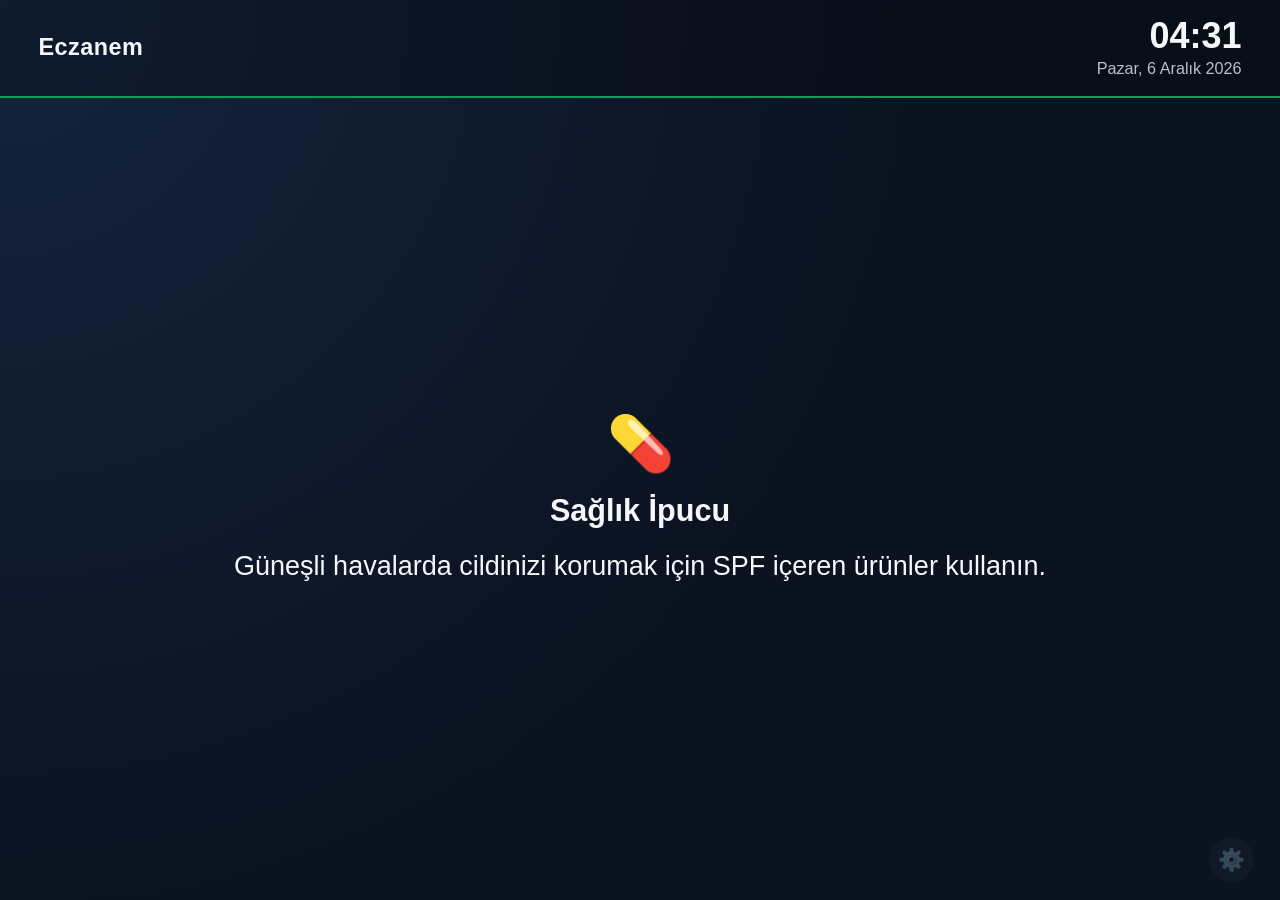
==== index.html @ 59b2250c "Eczane ekranı: kiosk ekranı ve admin paneli" ====
<!DOCTYPE html>
<html lang="tr">
<head>
<meta charset="UTF-8" />
<meta name="viewport" content="width=device-width, initial-scale=1.0" />
<title>Eczane Ekranı</title>
<link rel="stylesheet" href="css/style.css" />
</head>
<body>
  <div class="screen">
    <div class="topbar">
      <div class="brand">
        <img id="pharmacyLogo" src="" alt="logo" style="display:none" />
        <div class="brand-name" id="pharmacyName">Eczanem</div>
      </div>
      <div class="time-block">
        <div class="clock" id="clock">--:--</div>
        <div class="date-label" id="dateLabel">-</div>
      </div>
    </div>
    <div class="stage" id="stage"></div>
  </div>
  <a href="admin.html" class="settings-fab" title="Ayarlar">⚙️</a>

  <script src="js/config.js"></script>
  <script src="js/health-tips.js"></script>
  <script src="js/display.js"></script>
</body>
</html>
---- css/style.css ----
:root {
  --primary: #0f9d58;
  --primary-dark: #0b7a43;
  --accent: #1565c0;
  --bg: #0b1220;
  --card-bg: rgba(255, 255, 255, 0.06);
  --text: #f5f7fa;
  --text-dim: #b7c0cc;
}

* { box-sizing: border-box; }

html, body {
  margin: 0;
  padding: 0;
  height: 100%;
  width: 100%;
  overflow: hidden;
  background: var(--bg);
  color: var(--text);
  font-family: 'Segoe UI', Roboto, Arial, sans-serif;
}

/* ---------- Ekran (display) ---------- */

.screen {
  display: flex;
  flex-direction: column;
  height: 100vh;
  width: 100vw;
  background: radial-gradient(circle at top left, #14243d 0%, #0b1220 60%);
}

.topbar {
  display: flex;
  align-items: center;
  justify-content: space-between;
  padding: 2vh 3vw;
  background: rgba(0, 0, 0, 0.25);
  border-bottom: 2px solid var(--primary);
}

.brand {
  display: flex;
  align-items: center;
  gap: 1.2vw;
}

.brand img {
  height: 6vh;
  max-width: 12vw;
  object-fit: contain;
  border-radius: 8px;
  background: #fff;
  padding: 4px;
}

.brand-name {
  font-size: 2.6vh;
  font-weight: 700;
  letter-spacing: 0.5px;
}

.time-block {
  text-align: right;
}

.clock {
  font-size: 4vh;
  font-weight: 700;
  line-height: 1;
}

.date-label {
  font-size: 1.8vh;
  color: var(--text-dim);
  margin-top: 0.5vh;
}

.stage {
  flex: 1;
  display: flex;
  align-items: center;
  justify-content: center;
  padding: 3vh 4vw;
  opacity: 0;
}

.stage.fade-in {
  animation: fadeIn 0.6s ease forwards;
}

@keyframes fadeIn {
  from { opacity: 0; transform: translateY(12px); }
  to { opacity: 1; transform: translateY(0); }
}

.slide {
  width: 100%;
  height: 100%;
  display: flex;
  flex-direction: column;
  align-items: center;
  justify-content: center;
  text-align: center;
  gap: 2vh;
}

.slide-title {
  font-size: 3.4vh;
  font-weight: 700;
}

.slide-sub {
  font-size: 2vh;
  color: var(--text-dim);
}

.slide-icon {
  font-size: 6vh;
}

/* nöbetçi eczane */
.duty-list {
  display: grid;
  grid-template-columns: repeat(auto-fit, minmax(300px, 1fr));
  gap: 1.5vh 2vw;
  width: 100%;
  max-width: 1100px;
}

.duty-card {
  background: var(--card-bg);
  border: 1px solid rgba(255, 255, 255, 0.12);
  border-radius: 16px;
  padding: 2.2vh 2vw;
  text-align: left;
}

.duty-card.single {
  max-width: 600px;
  margin: 0 auto;
  text-align: center;
}

.duty-name {
  font-size: 2.6vh;
  font-weight: 700;
  color: #7fe3a3;
  margin-bottom: 1vh;
}

.duty-detail {
  font-size: 1.9vh;
  color: var(--text-dim);
  margin-top: 0.4vh;
}

/* hava durumu */
.weather-icon { font-size: 9vh; }
.weather-temp { font-size: 6vh; font-weight: 700; }
.weather-label { font-size: 2.4vh; color: var(--text-dim); }
.weather-city { font-size: 2vh; color: var(--text-dim); }

/* sağlık ipucu */
.healthtip-text {
  font-size: 3vh;
  max-width: 900px;
  line-height: 1.5;
}

/* kampanya */
.campaign-slide {
  width: 100%;
  height: 100%;
  position: relative;
}

.campaign-slide img {
  width: 100%;
  height: 100%;
  object-fit: contain;
  border-radius: 12px;
}

.campaign-title {
  position: absolute;
  bottom: 2vh;
  left: 50%;
  transform: translateX(-50%);
  background: rgba(0, 0, 0, 0.6);
  padding: 1vh 2vw;
  border-radius: 10px;
  font-size: 2.2vh;
}

.settings-fab {
  position: fixed;
  bottom: 2vh;
  right: 2vw;
  width: 5vh;
  height: 5vh;
  min-width: 36px;
  min-height: 36px;
  border-radius: 50%;
  background: rgba(255, 255, 255, 0.08);
  display: flex;
  align-items: center;
  justify-content: center;
  text-decoration: none;
  font-size: 2.4vh;
  color: var(--text-dim);
  opacity: 0.35;
  transition: opacity 0.2s;
}

.settings-fab:hover { opacity: 1; }

/* ---------- Admin ---------- */

.admin-wrap {
  max-width: 900px;
  margin: 0 auto;
  padding: 4vh 4vw 8vh;
  overflow-y: auto;
  height: 100vh;
}

.admin-header {
  display: flex;
  align-items: center;
  justify-content: space-between;
  margin-bottom: 3vh;
}

.admin-header h1 {
  font-size: 2.6vh;
  margin: 0;
}

.btn {
  background: var(--primary);
  color: #fff;
  border: none;
  padding: 1.2vh 2vw;
  border-radius: 8px;
  font-size: 1.7vh;
  cursor: pointer;
  text-decoration: none;
  display: inline-block;
}

.btn:hover { background: var(--primary-dark); }

.btn.secondary {
  background: rgba(255, 255, 255, 0.1);
}

.btn.danger {
  background: #c0392b;
}

.card {
  background: var(--card-bg);
  border: 1px solid rgba(255, 255, 255, 0.1);
  border-radius: 14px;
  padding: 2.5vh 2.5vw;
  margin-bottom: 2.5vh;
}

.card h2 {
  font-size: 2vh;
  margin: 0 0 1.8vh;
  display: flex;
  align-items: center;
  gap: 0.6vw;
}

.field {
  margin-bottom: 1.6vh;
}

.field label {
  display: block;
  font-size: 1.5vh;
  color: var(--text-dim);
  margin-bottom: 0.5vh;
}

.field input[type="text"],
.field input[type="number"],
.field input[type="password"],
.field textarea,
.field select {
  width: 100%;
  padding: 1.2vh 1vw;
  border-radius: 8px;
  border: 1px solid rgba(255, 255, 255, 0.15);
  background: rgba(0, 0, 0, 0.3);
  color: var(--text);
  font-size: 1.6vh;
}

.field-row {
  display: flex;
  gap: 1.5vw;
}

.field-row .field { flex: 1; }

.toggle-row {
  display: flex;
  align-items: center;
  justify-content: space-between;
  margin-bottom: 1.6vh;
}

.hint {
  font-size: 1.3vh;
  color: var(--text-dim);
  margin-top: 0.5vh;
}

.status-msg {
  font-size: 1.4vh;
  margin-top: 1vh;
  padding: 1vh 1vw;
  border-radius: 8px;
}

.status-msg.ok { background: rgba(15, 157, 88, 0.2); color: #7fe3a3; }
.status-msg.err { background: rgba(192, 57, 43, 0.2); color: #ff9b8f; }

.campaign-item, .tip-item {
  display: flex;
  align-items: center;
  gap: 1vw;
  background: rgba(0, 0, 0, 0.25);
  padding: 1vh 1vw;
  border-radius: 10px;
  margin-bottom: 1vh;
}

.campaign-item img {
  width: 8vh;
  height: 8vh;
  object-fit: cover;
  border-radius: 8px;
}

.campaign-item .meta { flex: 1; }
.tip-item { justify-content: space-between; }

.pill {
  background: rgba(255,255,255,0.1);
  border-radius: 999px;
  padding: 0.4vh 1vw;
  font-size: 1.3vh;
}
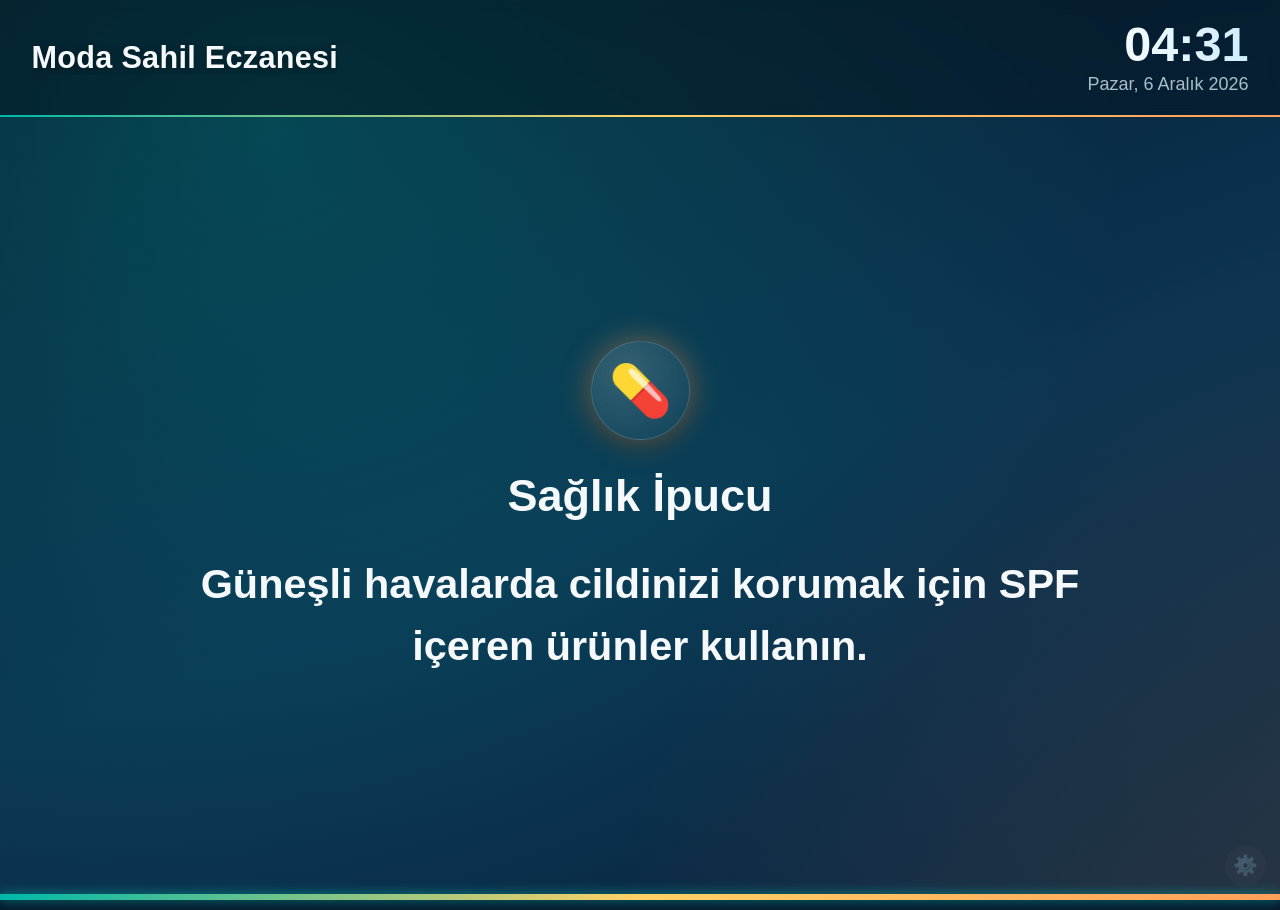
==== commit 5b911cbd: "Gorsel tasarimi yenile: dikey ekran optimizasyonu, sahil temasi, ilerleme cubugu" ====
--- a/index.html
+++ b/index.html
@@ -19,6 +19,7 @@
       </div>
     </div>
     <div class="stage" id="stage"></div>
+    <div class="progress-track"><div class="progress-fill" id="progressFill"></div></div>
   </div>
   <a href="admin.html" class="settings-fab" title="Ayarlar">⚙️</a>
 
--- a/css/style.css
+++ b/css/style.css
@@ -1,11 +1,15 @@
 :root {
-  --primary: #0f9d58;
-  --primary-dark: #0b7a43;
-  --accent: #1565c0;
-  --bg: #0b1220;
-  --card-bg: rgba(255, 255, 255, 0.06);
-  --text: #f5f7fa;
-  --text-dim: #b7c0cc;
+  --primary: #00b8a9;      /* sahil / deniz yeşili-turkuaz */
+  --primary-dark: #00897b;
+  --accent: #ff9f5a;       /* gün batımı turuncu */
+  --accent2: #ffd166;      /* altın vurgusu */
+  --bg-a: #071b2e;
+  --bg-b: #0b3350;
+  --bg-c: #0a2540;
+  --card-bg: rgba(255, 255, 255, 0.07);
+  --card-border: rgba(255, 255, 255, 0.14);
+  --text: #f5f9fb;
+  --text-dim: #a9c0cc;
 }
 
 * { box-sizing: border-box; }
@@ -16,7 +20,7 @@
   height: 100%;
   width: 100%;
   overflow: hidden;
-  background: var(--bg);
+  background: var(--bg-a);
   color: var(--text);
   font-family: 'Segoe UI', Roboto, Arial, sans-serif;
 }
@@ -24,149 +28,252 @@
 /* ---------- Ekran (display) ---------- */
 
 .screen {
+  position: relative;
   display: flex;
   flex-direction: column;
   height: 100vh;
   width: 100vw;
-  background: radial-gradient(circle at top left, #14243d 0%, #0b1220 60%);
+  background:
+    radial-gradient(circle at 15% 10%, rgba(0, 184, 169, 0.25), transparent 45%),
+    radial-gradient(circle at 85% 90%, rgba(255, 159, 90, 0.18), transparent 50%),
+    linear-gradient(160deg, var(--bg-a), var(--bg-b) 55%, var(--bg-c));
+  background-size: 140% 140%, 140% 140%, 100% 100%;
+  animation: bgDrift 26s ease-in-out infinite alternate;
+}
+
+@keyframes bgDrift {
+  0%   { background-position: 0% 0%, 100% 100%, 0 0; }
+  100% { background-position: 20% 15%, 80% 80%, 0 0; }
 }
 
 .topbar {
   display: flex;
   align-items: center;
   justify-content: space-between;
-  padding: 2vh 3vw;
-  background: rgba(0, 0, 0, 0.25);
-  border-bottom: 2px solid var(--primary);
+  padding: clamp(12px, 2.2vmin, 34px) clamp(16px, 3.5vmin, 44px);
+  background: rgba(4, 16, 28, 0.45);
+  backdrop-filter: blur(6px);
+  border-bottom: 2px solid transparent;
+  border-image: linear-gradient(90deg, var(--primary), var(--accent2), var(--accent)) 1;
+  position: relative;
+  z-index: 2;
 }
 
 .brand {
   display: flex;
   align-items: center;
-  gap: 1.2vw;
+  gap: clamp(8px, 1.6vmin, 20px);
+  min-width: 0;
 }
 
 .brand img {
-  height: 6vh;
-  max-width: 12vw;
+  height: clamp(34px, 6vmin, 72px);
+  max-width: 22vmin;
   object-fit: contain;
-  border-radius: 8px;
+  border-radius: 10px;
   background: #fff;
   padding: 4px;
+  box-shadow: 0 4px 14px rgba(0, 0, 0, 0.35);
 }
 
 .brand-name {
-  font-size: 2.6vh;
+  font-size: clamp(18px, 3.4vmin, 40px);
+  font-weight: 800;
+  letter-spacing: 0.3px;
+  text-shadow: 0 2px 10px rgba(0, 0, 0, 0.4);
+  white-space: nowrap;
+  overflow: hidden;
+  text-overflow: ellipsis;
+}
+
+.time-block {
+  text-align: right;
+  flex-shrink: 0;
+}
+
+.clock {
+  font-size: clamp(24px, 5.4vmin, 64px);
+  font-weight: 800;
+  line-height: 1;
+  background: linear-gradient(90deg, #ffffff, #cfeeff);
+  -webkit-background-clip: text;
+  background-clip: text;
+  color: transparent;
+}
+
+.date-label {
+  font-size: clamp(11px, 2vmin, 22px);
+  color: var(--text-dim);
+  margin-top: 0.6vmin;
+}
+
+.stage {
+  flex: 1;
+  display: flex;
+  align-items: center;
+  justify-content: center;
+  padding: clamp(16px, 4vmin, 48px);
+  opacity: 0;
+  position: relative;
+  z-index: 1;
+  min-height: 0;
+}
+
+.stage.fade-in {
+  animation: fadeIn 0.7s cubic-bezier(0.22, 1, 0.36, 1) forwards;
+}
+
+@keyframes fadeIn {
+  from { opacity: 0; transform: translateY(18px) scale(0.98); }
+  to { opacity: 1; transform: translateY(0) scale(1); }
+}
+
+.progress-track {
+  position: fixed;
+  left: 0;
+  bottom: 0;
+  width: 100%;
+  height: 6px;
+  background: rgba(255, 255, 255, 0.08);
+  z-index: 5;
+}
+
+.progress-fill {
+  height: 100%;
+  width: 0%;
+  background: linear-gradient(90deg, var(--primary), var(--accent2), var(--accent));
+  box-shadow: 0 0 12px rgba(0, 184, 169, 0.7);
+}
+
+.slide {
+  width: 100%;
+  height: 100%;
+  display: flex;
+  flex-direction: column;
+  align-items: center;
+  justify-content: center;
+  text-align: center;
+  gap: clamp(14px, 3.4vh, 44px);
+}
+
+.slide-title {
+  font-size: clamp(22px, 5vh, 48px);
+  font-weight: 800;
+}
+
+.slide-sub {
+  font-size: clamp(14px, 2.6vh, 26px);
+  color: var(--text-dim);
+}
+
+.icon-badge {
+  width: clamp(56px, 11vh, 120px);
+  height: clamp(56px, 11vh, 120px);
+  border-radius: 50%;
+  display: flex;
+  align-items: center;
+  justify-content: center;
+  font-size: clamp(28px, 5.6vh, 60px);
+  background: radial-gradient(circle at 35% 30%, rgba(255,255,255,0.18), rgba(255,255,255,0.02));
+  border: 1px solid var(--card-border);
+  box-shadow: 0 8px 24px rgba(0, 0, 0, 0.35);
+}
+
+.icon-badge.teal { box-shadow: 0 0 30px rgba(0, 184, 169, 0.45), 0 8px 24px rgba(0,0,0,0.35); }
+.icon-badge.sky { box-shadow: 0 0 30px rgba(102, 187, 255, 0.4), 0 8px 24px rgba(0,0,0,0.35); }
+.icon-badge.coral { box-shadow: 0 0 30px rgba(255, 159, 90, 0.45), 0 8px 24px rgba(0,0,0,0.35); }
+
+/* nöbetçi eczane */
+.duty-badge {
+  display: inline-flex;
+  align-items: center;
+  gap: 0.6vmin;
+  font-size: clamp(12px, 2vmin, 20px);
+  color: #8ff0c9;
+  background: rgba(0, 184, 169, 0.15);
+  border: 1px solid rgba(0, 184, 169, 0.4);
+  padding: 0.6vmin 1.6vmin;
+  border-radius: 999px;
   font-weight: 700;
   letter-spacing: 0.5px;
 }
 
-.time-block {
-  text-align: right;
-}
-
-.clock {
-  font-size: 4vh;
-  font-weight: 700;
-  line-height: 1;
-}
-
-.date-label {
-  font-size: 1.8vh;
-  color: var(--text-dim);
-  margin-top: 0.5vh;
-}
-
-.stage {
-  flex: 1;
-  display: flex;
-  align-items: center;
-  justify-content: center;
-  padding: 3vh 4vw;
-  opacity: 0;
-}
-
-.stage.fade-in {
-  animation: fadeIn 0.6s ease forwards;
-}
-
-@keyframes fadeIn {
-  from { opacity: 0; transform: translateY(12px); }
-  to { opacity: 1; transform: translateY(0); }
-}
-
-.slide {
-  width: 100%;
-  height: 100%;
-  display: flex;
-  flex-direction: column;
-  align-items: center;
-  justify-content: center;
-  text-align: center;
-  gap: 2vh;
-}
-
-.slide-title {
-  font-size: 3.4vh;
-  font-weight: 700;
-}
-
-.slide-sub {
-  font-size: 2vh;
-  color: var(--text-dim);
-}
-
-.slide-icon {
-  font-size: 6vh;
-}
-
-/* nöbetçi eczane */
+.pulse-dot {
+  width: 9px;
+  height: 9px;
+  border-radius: 50%;
+  background: #35e29a;
+  box-shadow: 0 0 0 rgba(53, 226, 154, 0.6);
+  animation: pulse 1.8s infinite;
+}
+
+@keyframes pulse {
+  0%   { box-shadow: 0 0 0 0 rgba(53, 226, 154, 0.6); }
+  70%  { box-shadow: 0 0 0 10px rgba(53, 226, 154, 0); }
+  100% { box-shadow: 0 0 0 0 rgba(53, 226, 154, 0); }
+}
+
 .duty-list {
   display: grid;
-  grid-template-columns: repeat(auto-fit, minmax(300px, 1fr));
-  gap: 1.5vh 2vw;
+  grid-template-columns: repeat(auto-fit, minmax(min(90vw, 320px), 1fr));
+  gap: 1.8vmin 2.2vmin;
   width: 100%;
   max-width: 1100px;
 }
 
 .duty-card {
   background: var(--card-bg);
-  border: 1px solid rgba(255, 255, 255, 0.12);
-  border-radius: 16px;
-  padding: 2.2vh 2vw;
+  border: 1px solid var(--card-border);
+  border-left: 4px solid var(--primary);
+  border-radius: 18px;
+  padding: 2.4vmin 2.4vmin;
   text-align: left;
+  backdrop-filter: blur(4px);
+  box-shadow: 0 10px 30px rgba(0, 0, 0, 0.25);
 }
 
 .duty-card.single {
-  max-width: 600px;
+  max-width: 640px;
   margin: 0 auto;
   text-align: center;
+  border-left: none;
+  border-top: 4px solid var(--primary);
 }
 
 .duty-name {
-  font-size: 2.6vh;
-  font-weight: 700;
-  color: #7fe3a3;
+  font-size: clamp(19px, 4vh, 34px);
+  font-weight: 800;
+  color: #8ff0c9;
   margin-bottom: 1vh;
 }
 
 .duty-detail {
-  font-size: 1.9vh;
-  color: var(--text-dim);
-  margin-top: 0.4vh;
+  font-size: clamp(14px, 2.6vh, 23px);
+  color: var(--text-dim);
+  margin-top: 0.6vh;
 }
 
 /* hava durumu */
-.weather-icon { font-size: 9vh; }
-.weather-temp { font-size: 6vh; font-weight: 700; }
-.weather-label { font-size: 2.4vh; color: var(--text-dim); }
-.weather-city { font-size: 2vh; color: var(--text-dim); }
+.weather-temp {
+  font-size: clamp(56px, 15vh, 150px);
+  font-weight: 800;
+  background: linear-gradient(90deg, #ffffff, #bfe9ff);
+  -webkit-background-clip: text;
+  background-clip: text;
+  color: transparent;
+  line-height: 1;
+}
+.weather-label { font-size: clamp(17px, 3.4vh, 32px); color: var(--text-dim); }
+.weather-city { font-size: clamp(13px, 2.4vh, 21px); color: var(--text-dim); opacity: 0.8; }
 
 /* sağlık ipucu */
 .healthtip-text {
-  font-size: 3vh;
-  max-width: 900px;
+  font-size: clamp(20px, 4.6vh, 42px);
+  max-width: min(92vw, 900px);
   line-height: 1.5;
+  font-weight: 600;
+  position: relative;
+  padding: 0 1vmin;
 }
 
 /* kampanya */
@@ -174,47 +281,69 @@
   width: 100%;
   height: 100%;
   position: relative;
+  border-radius: 20px;
+  overflow: hidden;
+  box-shadow: 0 20px 60px rgba(0, 0, 0, 0.45);
+}
+
+.campaign-backdrop {
+  position: absolute;
+  inset: -6%;
+  background-size: cover;
+  background-position: center;
+  filter: blur(28px) brightness(0.55) saturate(1.2);
+  transform: scale(1.1);
 }
 
 .campaign-slide img {
+  position: relative;
   width: 100%;
   height: 100%;
   object-fit: contain;
-  border-radius: 12px;
+  animation: kenBurns 18s ease-in-out infinite alternate;
+}
+
+@keyframes kenBurns {
+  from { transform: scale(1); }
+  to   { transform: scale(1.06); }
 }
 
 .campaign-title {
   position: absolute;
-  bottom: 2vh;
+  bottom: clamp(10px, 3vmin, 28px);
   left: 50%;
   transform: translateX(-50%);
-  background: rgba(0, 0, 0, 0.6);
-  padding: 1vh 2vw;
-  border-radius: 10px;
-  font-size: 2.2vh;
+  background: rgba(4, 16, 28, 0.72);
+  border: 1px solid var(--card-border);
+  padding: 1vmin 2.6vmin;
+  border-radius: 999px;
+  font-size: clamp(13px, 2.2vmin, 24px);
+  font-weight: 700;
+  backdrop-filter: blur(4px);
 }
 
 .settings-fab {
   position: fixed;
-  bottom: 2vh;
-  right: 2vw;
-  width: 5vh;
-  height: 5vh;
-  min-width: 36px;
-  min-height: 36px;
+  bottom: 1.6vmin;
+  right: 1.6vmin;
+  width: clamp(30px, 4.5vmin, 44px);
+  height: clamp(30px, 4.5vmin, 44px);
   border-radius: 50%;
   background: rgba(255, 255, 255, 0.08);
   display: flex;
   align-items: center;
   justify-content: center;
   text-decoration: none;
-  font-size: 2.4vh;
-  color: var(--text-dim);
-  opacity: 0.35;
+  font-size: clamp(14px, 2.2vmin, 22px);
+  color: var(--text-dim);
+  opacity: 0.3;
   transition: opacity 0.2s;
+  z-index: 6;
 }
 
 .settings-fab:hover { opacity: 1; }
+
+.empty-slide .slide-title { font-size: clamp(20px, 3.6vmin, 40px); }
 
 /* ---------- Admin ---------- */
 
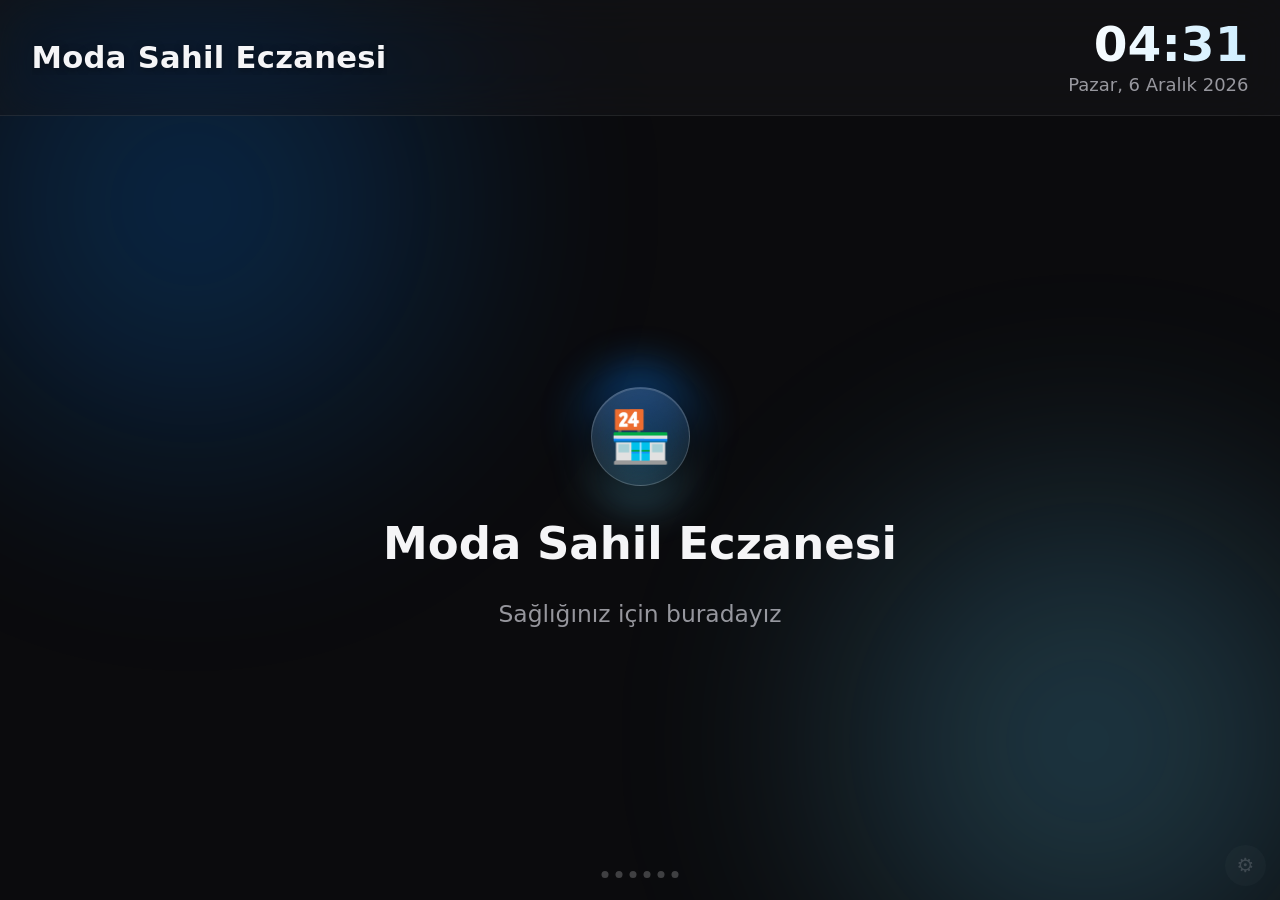
==== commit 3954f510: "macOS tarzi cam efekti tasarim, secilebilir tema renkleri, hareketli hava durumu ikonu" ====
--- a/index.html
+++ b/index.html
@@ -8,6 +8,7 @@
 </head>
 <body>
   <div class="screen">
+    <div class="aurora"><span></span><span></span></div>
     <div class="topbar">
       <div class="brand">
         <img id="pharmacyLogo" src="" alt="logo" style="display:none" />
@@ -19,11 +20,12 @@
       </div>
     </div>
     <div class="stage" id="stage"></div>
-    <div class="progress-track"><div class="progress-fill" id="progressFill"></div></div>
+    <div class="dots-row" id="dotsRow"></div>
   </div>
   <a href="admin.html" class="settings-fab" title="Ayarlar">⚙️</a>
 
   <script src="js/config.js"></script>
+  <script src="js/themes.js"></script>
   <script src="js/health-tips.js"></script>
   <script src="js/display.js"></script>
 </body>
--- a/css/style.css
+++ b/css/style.css
@@ -1,15 +1,16 @@
 :root {
-  --primary: #00b8a9;      /* sahil / deniz yeşili-turkuaz */
-  --primary-dark: #00897b;
-  --accent: #ff9f5a;       /* gün batımı turuncu */
-  --accent2: #ffd166;      /* altın vurgusu */
-  --bg-a: #071b2e;
-  --bg-b: #0b3350;
-  --bg-c: #0a2540;
-  --card-bg: rgba(255, 255, 255, 0.07);
-  --card-border: rgba(255, 255, 255, 0.14);
-  --text: #f5f9fb;
-  --text-dim: #a9c0cc;
+  --accent: #0A84FF;         /* admin panelinden tema ile değiştirilir */
+  --accent2: #64D2FF;
+  --accent-rgb: 10, 132, 255;
+  --accent2-rgb: 100, 210, 255;
+  --bg-0: #000000;
+  --bg-1: #0b0b0d;
+  --bg-2: #141416;
+  --card-bg: rgba(255, 255, 255, 0.055);
+  --card-border: rgba(255, 255, 255, 0.12);
+  --text: #f5f5f7;
+  --text-dim: rgba(235, 235, 245, 0.62);
+  --glass-blur: blur(26px) saturate(180%);
 }
 
 * { box-sizing: border-box; }
@@ -20,9 +21,10 @@
   height: 100%;
   width: 100%;
   overflow: hidden;
-  background: var(--bg-a);
+  background: var(--bg-0);
   color: var(--text);
-  font-family: 'Segoe UI', Roboto, Arial, sans-serif;
+  font-family: -apple-system, BlinkMacSystemFont, 'SF Pro Display', 'Segoe UI', Roboto, system-ui, sans-serif;
+  -webkit-font-smoothing: antialiased;
 }
 
 /* ---------- Ekran (display) ---------- */
@@ -33,17 +35,50 @@
   flex-direction: column;
   height: 100vh;
   width: 100vw;
-  background:
-    radial-gradient(circle at 15% 10%, rgba(0, 184, 169, 0.25), transparent 45%),
-    radial-gradient(circle at 85% 90%, rgba(255, 159, 90, 0.18), transparent 50%),
-    linear-gradient(160deg, var(--bg-a), var(--bg-b) 55%, var(--bg-c));
-  background-size: 140% 140%, 140% 140%, 100% 100%;
-  animation: bgDrift 26s ease-in-out infinite alternate;
-}
-
-@keyframes bgDrift {
-  0%   { background-position: 0% 0%, 100% 100%, 0 0; }
-  100% { background-position: 20% 15%, 80% 80%, 0 0; }
+  background: var(--bg-1);
+  overflow: hidden;
+}
+
+.aurora {
+  position: absolute;
+  inset: 0;
+  z-index: 0;
+  overflow: hidden;
+  pointer-events: none;
+}
+
+.aurora span {
+  position: absolute;
+  width: 60vmax;
+  height: 60vmax;
+  border-radius: 50%;
+  filter: blur(90px);
+  opacity: 0.28;
+  will-change: transform;
+}
+
+.aurora span:nth-child(1) {
+  background: radial-gradient(circle, var(--accent), transparent 70%);
+  top: -20%;
+  left: -15%;
+  animation: auroraDrift1 22s ease-in-out infinite alternate;
+}
+
+.aurora span:nth-child(2) {
+  background: radial-gradient(circle, var(--accent2), transparent 70%);
+  bottom: -25%;
+  right: -15%;
+  animation: auroraDrift2 26s ease-in-out infinite alternate;
+}
+
+@keyframes auroraDrift1 {
+  0%   { transform: translate(0, 0) scale(1); }
+  100% { transform: translate(8vw, 6vh) scale(1.15); }
+}
+
+@keyframes auroraDrift2 {
+  0%   { transform: translate(0, 0) scale(1); }
+  100% { transform: translate(-6vw, -8vh) scale(1.1); }
 }
 
 .topbar {
@@ -51,12 +86,12 @@
   align-items: center;
   justify-content: space-between;
   padding: clamp(12px, 2.2vmin, 34px) clamp(16px, 3.5vmin, 44px);
-  background: rgba(4, 16, 28, 0.45);
-  backdrop-filter: blur(6px);
-  border-bottom: 2px solid transparent;
-  border-image: linear-gradient(90deg, var(--primary), var(--accent2), var(--accent)) 1;
-  position: relative;
-  z-index: 2;
+  background: rgba(22, 22, 24, 0.5);
+  backdrop-filter: var(--glass-blur);
+  -webkit-backdrop-filter: var(--glass-blur);
+  border-bottom: 1px solid rgba(255, 255, 255, 0.08);
+  position: relative;
+  z-index: 3;
 }
 
 .brand {
@@ -128,21 +163,39 @@
   to { opacity: 1; transform: translateY(0) scale(1); }
 }
 
-.progress-track {
+.dots-row {
   position: fixed;
-  left: 0;
-  bottom: 0;
-  width: 100%;
-  height: 6px;
-  background: rgba(255, 255, 255, 0.08);
+  left: 50%;
+  bottom: clamp(14px, 2.4vh, 28px);
+  transform: translateX(-50%);
+  display: flex;
+  align-items: center;
+  gap: 7px;
   z-index: 5;
 }
 
-.progress-fill {
-  height: 100%;
+.dot {
+  position: relative;
+  width: 7px;
+  height: 7px;
+  border-radius: 4px;
+  background: rgba(255, 255, 255, 0.22);
+  overflow: hidden;
+  transition: width 0.35s ease, background 0.35s ease;
+}
+
+.dot.active {
+  width: 30px;
+  background: rgba(255, 255, 255, 0.22);
+}
+
+.dot-fill {
+  position: absolute;
+  inset: 0;
   width: 0%;
-  background: linear-gradient(90deg, var(--primary), var(--accent2), var(--accent));
-  box-shadow: 0 0 12px rgba(0, 184, 169, 0.7);
+  border-radius: 4px;
+  background: linear-gradient(90deg, var(--accent), var(--accent2));
+  box-shadow: 0 0 8px rgba(var(--accent-rgb), 0.7);
 }
 
 .slide {
@@ -166,7 +219,33 @@
   color: var(--text-dim);
 }
 
+.icon-wrap {
+  position: relative;
+  display: inline-flex;
+  align-items: center;
+  justify-content: center;
+}
+
+.icon-wrap::before {
+  content: '';
+  position: absolute;
+  inset: -22%;
+  border-radius: 50%;
+  background: conic-gradient(from 0deg,
+    rgba(var(--accent-rgb), 0.55), transparent 30%,
+    rgba(var(--accent2-rgb), 0.45), transparent 70%,
+    rgba(var(--accent-rgb), 0.55));
+  filter: blur(20px);
+  opacity: 0.8;
+  animation: spinGlow 9s linear infinite;
+}
+
+@keyframes spinGlow {
+  to { transform: rotate(360deg); }
+}
+
 .icon-badge {
+  position: relative;
   width: clamp(56px, 11vh, 120px);
   height: clamp(56px, 11vh, 120px);
   border-radius: 50%;
@@ -174,14 +253,18 @@
   align-items: center;
   justify-content: center;
   font-size: clamp(28px, 5.6vh, 60px);
-  background: radial-gradient(circle at 35% 30%, rgba(255,255,255,0.18), rgba(255,255,255,0.02));
-  border: 1px solid var(--card-border);
-  box-shadow: 0 8px 24px rgba(0, 0, 0, 0.35);
-}
-
-.icon-badge.teal { box-shadow: 0 0 30px rgba(0, 184, 169, 0.45), 0 8px 24px rgba(0,0,0,0.35); }
-.icon-badge.sky { box-shadow: 0 0 30px rgba(102, 187, 255, 0.4), 0 8px 24px rgba(0,0,0,0.35); }
-.icon-badge.coral { box-shadow: 0 0 30px rgba(255, 159, 90, 0.45), 0 8px 24px rgba(0,0,0,0.35); }
+  background: linear-gradient(155deg, rgba(255,255,255,0.14), rgba(255,255,255,0.03));
+  backdrop-filter: var(--glass-blur);
+  -webkit-backdrop-filter: var(--glass-blur);
+  border: 1px solid rgba(255, 255, 255, 0.18);
+  box-shadow: 0 8px 28px rgba(0, 0, 0, 0.4), inset 0 1px 0 rgba(255,255,255,0.15);
+  animation: iconFloat 4.5s ease-in-out infinite;
+}
+
+@keyframes iconFloat {
+  0%, 100% { transform: translateY(0); }
+  50% { transform: translateY(-8px); }
+}
 
 /* nöbetçi eczane */
 .duty-badge {
@@ -189,28 +272,30 @@
   align-items: center;
   gap: 0.6vmin;
   font-size: clamp(12px, 2vmin, 20px);
-  color: #8ff0c9;
-  background: rgba(0, 184, 169, 0.15);
-  border: 1px solid rgba(0, 184, 169, 0.4);
+  color: var(--text);
+  background: rgba(var(--accent-rgb), 0.16);
+  border: 1px solid rgba(var(--accent-rgb), 0.4);
   padding: 0.6vmin 1.6vmin;
   border-radius: 999px;
   font-weight: 700;
   letter-spacing: 0.5px;
+  backdrop-filter: var(--glass-blur);
+  -webkit-backdrop-filter: var(--glass-blur);
 }
 
 .pulse-dot {
   width: 9px;
   height: 9px;
   border-radius: 50%;
-  background: #35e29a;
-  box-shadow: 0 0 0 rgba(53, 226, 154, 0.6);
+  background: var(--accent);
+  box-shadow: 0 0 0 rgba(var(--accent-rgb), 0.6);
   animation: pulse 1.8s infinite;
 }
 
 @keyframes pulse {
-  0%   { box-shadow: 0 0 0 0 rgba(53, 226, 154, 0.6); }
-  70%  { box-shadow: 0 0 0 10px rgba(53, 226, 154, 0); }
-  100% { box-shadow: 0 0 0 0 rgba(53, 226, 154, 0); }
+  0%   { box-shadow: 0 0 0 0 rgba(var(--accent-rgb), 0.6); }
+  70%  { box-shadow: 0 0 0 10px rgba(var(--accent-rgb), 0); }
+  100% { box-shadow: 0 0 0 0 rgba(var(--accent-rgb), 0); }
 }
 
 .duty-list {
@@ -224,26 +309,24 @@
 .duty-card {
   background: var(--card-bg);
   border: 1px solid var(--card-border);
-  border-left: 4px solid var(--primary);
-  border-radius: 18px;
+  border-radius: 20px;
   padding: 2.4vmin 2.4vmin;
   text-align: left;
-  backdrop-filter: blur(4px);
-  box-shadow: 0 10px 30px rgba(0, 0, 0, 0.25);
+  backdrop-filter: var(--glass-blur);
+  -webkit-backdrop-filter: var(--glass-blur);
+  box-shadow: 0 10px 30px rgba(0, 0, 0, 0.3), inset 0 1px 0 rgba(255,255,255,0.06);
 }
 
 .duty-card.single {
   max-width: 640px;
   margin: 0 auto;
   text-align: center;
-  border-left: none;
-  border-top: 4px solid var(--primary);
 }
 
 .duty-name {
   font-size: clamp(19px, 4vh, 34px);
-  font-weight: 800;
-  color: #8ff0c9;
+  font-weight: 700;
+  color: var(--text);
   margin-bottom: 1vh;
 }
 
@@ -253,16 +336,32 @@
   margin-top: 0.6vh;
 }
 
+.duty-pager {
+  font-size: clamp(12px, 1.8vh, 18px);
+  color: var(--text-dim);
+  letter-spacing: 2px;
+  opacity: 0.7;
+}
+
 /* hava durumu */
 .weather-temp {
   font-size: clamp(56px, 15vh, 150px);
   font-weight: 800;
-  background: linear-gradient(90deg, #ffffff, #bfe9ff);
+  line-height: 1;
+  background: linear-gradient(100deg, #ffffff 30%, rgba(var(--accent2-rgb), 0.9) 45%, #ffffff 60%);
+  background-size: 260% 100%;
   -webkit-background-clip: text;
   background-clip: text;
   color: transparent;
-  line-height: 1;
-}
+  animation: shine 6s ease-in-out infinite;
+}
+
+@keyframes shine {
+  0%   { background-position: 200% 0; }
+  50%  { background-position: -60% 0; }
+  100% { background-position: -60% 0; }
+}
+
 .weather-label { font-size: clamp(17px, 3.4vh, 32px); color: var(--text-dim); }
 .weather-city { font-size: clamp(13px, 2.4vh, 21px); color: var(--text-dim); opacity: 0.8; }
 
@@ -345,6 +444,13 @@
 
 .empty-slide .slide-title { font-size: clamp(20px, 3.6vmin, 40px); }
 
+.brand-logo-large {
+  max-width: min(72vw, 560px);
+  max-height: 55vh;
+  object-fit: contain;
+  filter: drop-shadow(0 12px 40px rgba(0, 0, 0, 0.45));
+}
+
 /* ---------- Admin ---------- */
 
 .admin-wrap {
@@ -368,21 +474,27 @@
 }
 
 .btn {
-  background: var(--primary);
+  background: linear-gradient(135deg, var(--accent), var(--accent2));
   color: #fff;
   border: none;
   padding: 1.2vh 2vw;
-  border-radius: 8px;
+  border-radius: 10px;
   font-size: 1.7vh;
   cursor: pointer;
   text-decoration: none;
   display: inline-block;
-}
-
-.btn:hover { background: var(--primary-dark); }
+  font-weight: 600;
+  box-shadow: 0 4px 16px rgba(var(--accent-rgb), 0.35);
+  transition: filter 0.15s, transform 0.15s;
+}
+
+.btn:hover { filter: brightness(1.08); }
+.btn:active { transform: scale(0.97); }
 
 .btn.secondary {
-  background: rgba(255, 255, 255, 0.1);
+  background: rgba(255, 255, 255, 0.08);
+  box-shadow: none;
+  border: 1px solid rgba(255,255,255,0.12);
 }
 
 .btn.danger {
@@ -486,3 +598,118 @@
   padding: 0.4vh 1vw;
   font-size: 1.3vh;
 }
+
+/* tema seçici */
+.theme-row {
+  display: flex;
+  flex-wrap: wrap;
+  gap: 12px;
+  margin-bottom: 1.6vh;
+}
+
+.theme-swatch {
+  width: 52px;
+  height: 52px;
+  border-radius: 50%;
+  border: 2px solid transparent;
+  cursor: pointer;
+  position: relative;
+  flex-shrink: 0;
+  transition: transform 0.15s, border-color 0.15s;
+}
+
+.theme-swatch:hover { transform: scale(1.08); }
+
+.theme-swatch.selected {
+  border-color: #fff;
+  box-shadow: 0 0 0 3px rgba(255,255,255,0.15);
+}
+
+.theme-swatch.selected::after {
+  content: '✓';
+  position: absolute;
+  inset: 0;
+  display: flex;
+  align-items: center;
+  justify-content: center;
+  color: #fff;
+  font-weight: 800;
+  text-shadow: 0 1px 3px rgba(0,0,0,0.5);
+}
+
+.theme-custom-row {
+  display: flex;
+  align-items: center;
+  gap: 10px;
+}
+
+.theme-custom-row input[type="color"] {
+  width: 46px;
+  height: 36px;
+  border: none;
+  border-radius: 8px;
+  background: none;
+  padding: 0;
+  cursor: pointer;
+}
+
+/* ---------- Admin: telefon / dar ekran ---------- */
+@media (max-width: 640px) {
+  .admin-wrap {
+    padding: 20px 16px 60px;
+    height: auto;
+    min-height: 100vh;
+  }
+
+  .admin-header {
+    flex-wrap: wrap;
+    gap: 12px;
+    margin-bottom: 20px;
+  }
+
+  .admin-header h1 { font-size: 20px; }
+
+  .card { padding: 18px 16px; margin-bottom: 16px; border-radius: 12px; }
+  .card h2 { font-size: 17px; margin-bottom: 14px; }
+
+  .field { margin-bottom: 14px; }
+  .field label { font-size: 13px; margin-bottom: 6px; }
+
+  .field input[type="text"],
+  .field input[type="number"],
+  .field input[type="password"],
+  .field textarea,
+  .field select {
+    font-size: 16px; /* iOS'ta otomatik yakınlaştırmayı engeller */
+    padding: 12px 12px;
+  }
+
+  .field-row {
+    flex-direction: column;
+    gap: 0;
+  }
+
+  .toggle-row {
+    padding: 4px 0;
+  }
+  .toggle-row label { font-size: 15px; }
+  .toggle-row input[type="checkbox"] {
+    width: 22px;
+    height: 22px;
+  }
+
+  .btn {
+    font-size: 15px;
+    padding: 12px 18px;
+    min-height: 44px;
+  }
+
+  .hint { font-size: 12.5px; line-height: 1.5; }
+  .status-msg { font-size: 13px; }
+
+  .campaign-item, .tip-item {
+    flex-wrap: wrap;
+    gap: 8px;
+  }
+  .campaign-item img { width: 56px; height: 56px; }
+}
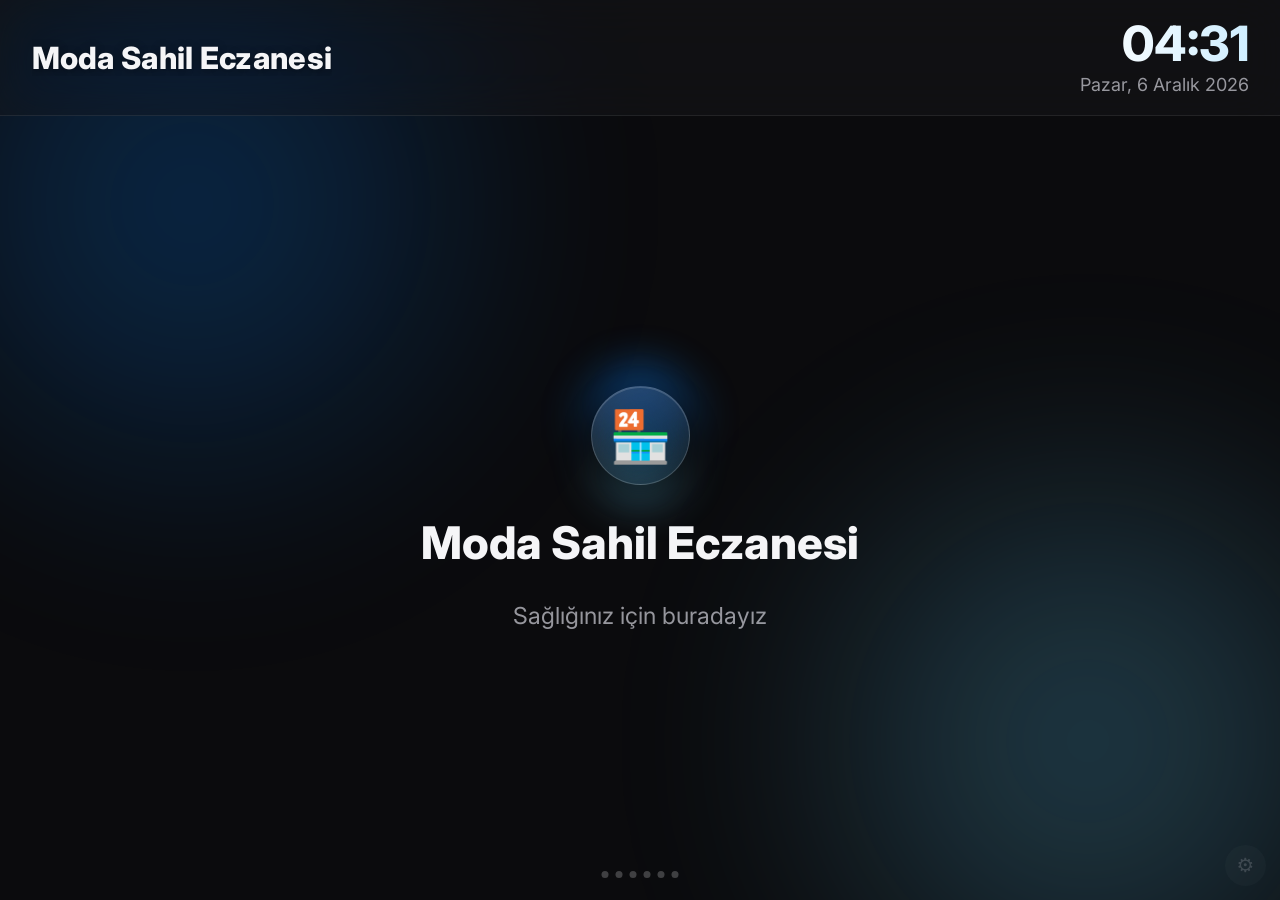
==== commit cabdc6fc: "Animasyonlu hava durumu (kosula gore ikon + 5 gunluk tahmin), dinamik illustrasyonlu kampanya slaytl" ====
--- a/index.html
+++ b/index.html
@@ -4,6 +4,9 @@
 <meta charset="UTF-8" />
 <meta name="viewport" content="width=device-width, initial-scale=1.0" />
 <title>Eczane Ekranı</title>
+<link rel="preconnect" href="https://fonts.googleapis.com" />
+<link rel="preconnect" href="https://fonts.gstatic.com" crossorigin />
+<link href="https://fonts.googleapis.com/css2?family=Inter:wght@400;500;600;700;800&family=Inter+Tight:wght@600;700;800&display=swap" rel="stylesheet" />
 <link rel="stylesheet" href="css/style.css" />
 </head>
 <body>
@@ -27,6 +30,7 @@
   <script src="js/config.js"></script>
   <script src="js/themes.js"></script>
   <script src="js/health-tips.js"></script>
+  <script src="js/promos.js"></script>
   <script src="js/display.js"></script>
 </body>
 </html>
--- a/css/style.css
+++ b/css/style.css
@@ -21,10 +21,12 @@
   height: 100%;
   width: 100%;
   overflow: hidden;
+  overscroll-behavior: none;
   background: var(--bg-0);
   color: var(--text);
-  font-family: -apple-system, BlinkMacSystemFont, 'SF Pro Display', 'Segoe UI', Roboto, system-ui, sans-serif;
+  font-family: -apple-system, BlinkMacSystemFont, 'Inter', 'SF Pro Display', 'Segoe UI', Roboto, system-ui, sans-serif;
   -webkit-font-smoothing: antialiased;
+  touch-action: none;
 }
 
 /* ---------- Ekran (display) ---------- */
@@ -33,7 +35,10 @@
   position: relative;
   display: flex;
   flex-direction: column;
+  /* 100vh yerine: mobilde adres çubuğu gizlenip görününce ekranın kaymasını önler */
   height: 100vh;
+  height: calc(var(--vh, 1vh) * 100);
+  height: 100dvh;
   width: 100vw;
   background: var(--bg-1);
   overflow: hidden;
@@ -344,9 +349,11 @@
 }
 
 /* hava durumu */
+.weather-slide { gap: clamp(6px, 1.1vh, 14px); }
+
 .weather-temp {
-  font-size: clamp(56px, 15vh, 150px);
-  font-weight: 800;
+  font-size: clamp(48px, 11vh, 108px);
+  font-weight: 700;
   line-height: 1;
   background: linear-gradient(100deg, #ffffff 30%, rgba(var(--accent2-rgb), 0.9) 45%, #ffffff 60%);
   background-size: 260% 100%;
@@ -354,6 +361,7 @@
   background-clip: text;
   color: transparent;
   animation: shine 6s ease-in-out infinite;
+  margin-top: -0.4vh;
 }
 
 @keyframes shine {
@@ -362,8 +370,256 @@
   100% { background-position: -60% 0; }
 }
 
-.weather-label { font-size: clamp(17px, 3.4vh, 32px); color: var(--text-dim); }
-.weather-city { font-size: clamp(13px, 2.4vh, 21px); color: var(--text-dim); opacity: 0.8; }
+.weather-label {
+  font-size: clamp(14px, 2.3vh, 22px);
+  color: var(--text-dim);
+  margin-top: -0.6vh;
+}
+
+/* hissedilen / nem satırı */
+.weather-stats {
+  display: flex;
+  align-items: center;
+  gap: clamp(14px, 2.2vw, 28px);
+  background: var(--card-bg);
+  border: 1px solid var(--card-border);
+  backdrop-filter: var(--glass-blur);
+  -webkit-backdrop-filter: var(--glass-blur);
+  padding: clamp(8px, 1.2vh, 14px) clamp(20px, 3vw, 32px);
+  border-radius: 999px;
+}
+
+.w-stat { display: flex; flex-direction: column; align-items: center; gap: 2px; }
+.w-stat-label { font-size: clamp(10px, 1.5vh, 13px); color: var(--text-dim); text-transform: uppercase; letter-spacing: 0.5px; }
+.w-stat-value { font-size: clamp(15px, 2.2vh, 20px); font-weight: 700; }
+.w-stat-sep { width: 1px; height: clamp(20px, 3vh, 30px); background: rgba(255,255,255,0.15); }
+
+/* 5-6 günlük tahmin şeridi */
+.forecast-strip {
+  display: flex;
+  justify-content: center;
+  gap: clamp(4px, 1vw, 14px);
+  background: var(--card-bg);
+  border: 1px solid var(--card-border);
+  backdrop-filter: var(--glass-blur);
+  -webkit-backdrop-filter: var(--glass-blur);
+  border-radius: 22px;
+  padding: clamp(10px, 1.6vh, 18px) clamp(8px, 1.4vw, 16px);
+  max-width: 96vw;
+  overflow: hidden;
+}
+
+.forecast-day {
+  display: flex;
+  flex-direction: column;
+  align-items: center;
+  gap: 4px;
+  min-width: clamp(38px, 6.5vw, 60px);
+}
+
+.fd-label { font-size: clamp(10px, 1.5vh, 14px); color: var(--text-dim); font-weight: 600; }
+.fd-icon { font-size: clamp(16px, 2.6vh, 26px); }
+.fd-max { font-size: clamp(12px, 1.9vh, 17px); font-weight: 700; }
+.fd-min { font-size: clamp(10px, 1.6vh, 15px); color: var(--text-dim); }
+
+/* ---- animasyonlu hava durumu ikonu ---- */
+.weather-icon {
+  position: relative;
+  width: clamp(84px, 13vh, 150px);
+  height: clamp(84px, 13vh, 150px);
+  margin-bottom: 2px;
+}
+
+.w-sun, .w-cloud, .w-fog, .w-bolt, .w-rain, .w-snow { display: none; }
+
+.w-sun {
+  position: absolute;
+  inset: 8%;
+  border-radius: 50%;
+  background: radial-gradient(circle at 35% 30%, #ffe58a, #ffb200 70%);
+  box-shadow: 0 0 40px 6px rgba(255, 178, 0, 0.55);
+  animation: sunPulse 4s ease-in-out infinite;
+}
+
+.w-sun::before {
+  content: '';
+  position: absolute;
+  inset: -35%;
+  border-radius: 50%;
+  background:
+    repeating-conic-gradient(from 0deg, rgba(255,200,80,0.55) 0deg 4deg, transparent 4deg 18deg);
+  -webkit-mask: radial-gradient(circle, transparent 58%, #000 60%, #000 72%, transparent 74%);
+  mask: radial-gradient(circle, transparent 58%, #000 60%, #000 72%, transparent 74%);
+  animation: spinGlow 14s linear infinite;
+}
+
+@keyframes sunPulse {
+  0%, 100% { transform: scale(1); }
+  50% { transform: scale(1.06); }
+}
+
+.w-cloud {
+  position: absolute;
+  width: 78%;
+  height: 46%;
+  left: 10%;
+  border-radius: 40% 40% 45% 45% / 60% 60% 40% 40%;
+  background: linear-gradient(155deg, #ffffff, #cfd8e3);
+  box-shadow: 0 10px 20px rgba(0,0,0,0.25);
+}
+
+.w-cloud::before, .w-cloud::after {
+  content: '';
+  position: absolute;
+  border-radius: 50%;
+  background: inherit;
+}
+
+.w-cloud1 { bottom: 18%; z-index: 2; }
+.w-cloud1::before { width: 46%; height: 90%; left: 6%; top: -45%; }
+.w-cloud1::after { width: 40%; height: 75%; right: 8%; top: -30%; }
+
+.w-cloud2 {
+  bottom: 10%;
+  width: 60%;
+  height: 34%;
+  left: 26%;
+  opacity: 0.7;
+  filter: brightness(0.92);
+  z-index: 1;
+}
+.w-cloud2::before { width: 40%; height: 85%; left: 4%; top: -40%; }
+.w-cloud2::after { width: 36%; height: 70%; right: 6%; top: -28%; }
+
+@keyframes cloudDrift1 {
+  0%, 100% { transform: translateX(-4%); }
+  50% { transform: translateX(4%); }
+}
+@keyframes cloudDrift2 {
+  0%, 100% { transform: translateX(5%); }
+  50% { transform: translateX(-5%); }
+}
+
+.w-fog {
+  position: absolute;
+  inset: 12% 4%;
+  display: flex;
+  flex-direction: column;
+  justify-content: space-evenly;
+}
+.w-fog span {
+  display: block;
+  height: 14%;
+  border-radius: 999px;
+  background: linear-gradient(90deg, transparent, rgba(255,255,255,0.65), transparent);
+}
+.w-fog span:nth-child(1) { animation: fogDrift 6s ease-in-out infinite; }
+.w-fog span:nth-child(2) { animation: fogDrift 7s ease-in-out infinite reverse; }
+.w-fog span:nth-child(3) { animation: fogDrift 5.5s ease-in-out infinite; }
+@keyframes fogDrift {
+  0%, 100% { transform: translateX(-12%); opacity: 0.6; }
+  50% { transform: translateX(12%); opacity: 1; }
+}
+
+.w-bolt {
+  position: absolute;
+  bottom: 6%;
+  left: 50%;
+  transform: translateX(-50%);
+  font-size: clamp(20px, 3.4vh, 34px);
+  z-index: 3;
+  animation: boltFlash 2.6s ease-in-out infinite;
+}
+@keyframes boltFlash {
+  0%, 40%, 100% { opacity: 0; }
+  42%, 46% { opacity: 1; }
+  48% { opacity: 0.2; }
+  50% { opacity: 1; }
+  55% { opacity: 0; }
+}
+
+.w-rain {
+  position: absolute;
+  inset: 0;
+  z-index: 2;
+}
+.w-rain .drop {
+  position: absolute;
+  top: 52%;
+  width: 3px;
+  height: 16%;
+  border-radius: 2px;
+  background: linear-gradient(180deg, rgba(120,190,255,0), rgba(120,190,255,0.9));
+  animation: dropFall 1s linear infinite;
+}
+.w-rain .drop:nth-child(1) { left: 18%; animation-delay: 0s; }
+.w-rain .drop:nth-child(2) { left: 32%; animation-delay: 0.2s; }
+.w-rain .drop:nth-child(3) { left: 46%; animation-delay: 0.4s; }
+.w-rain .drop:nth-child(4) { left: 58%; animation-delay: 0.1s; }
+.w-rain .drop:nth-child(5) { left: 70%; animation-delay: 0.35s; }
+.w-rain .drop:nth-child(6) { left: 82%; animation-delay: 0.5s; }
+@keyframes dropFall {
+  0% { transform: translateY(-10%); opacity: 0; }
+  20% { opacity: 1; }
+  85% { opacity: 1; }
+  100% { transform: translateY(90%); opacity: 0; }
+}
+
+.w-snow {
+  position: absolute;
+  inset: 0;
+  z-index: 2;
+}
+.w-snow .flake {
+  position: absolute;
+  top: 50%;
+  width: 6px;
+  height: 6px;
+  border-radius: 50%;
+  background: #fff;
+  box-shadow: 0 0 4px rgba(255,255,255,0.8);
+  animation: flakeFall 3.4s linear infinite;
+}
+.w-snow .flake:nth-child(1) { left: 12%; animation-delay: 0s; }
+.w-snow .flake:nth-child(2) { left: 24%; animation-delay: 0.6s; }
+.w-snow .flake:nth-child(3) { left: 36%; animation-delay: 1.2s; }
+.w-snow .flake:nth-child(4) { left: 50%; animation-delay: 0.3s; }
+.w-snow .flake:nth-child(5) { left: 62%; animation-delay: 1.6s; }
+.w-snow .flake:nth-child(6) { left: 74%; animation-delay: 0.9s; }
+.w-snow .flake:nth-child(7) { left: 86%; animation-delay: 2s; }
+.w-snow .flake:nth-child(8) { left: 94%; animation-delay: 1.4s; }
+@keyframes flakeFall {
+  0% { transform: translate(0, -10%); opacity: 0; }
+  15% { opacity: 1; }
+  85% { opacity: 1; }
+  100% { transform: translate(14px, 95%); opacity: 0; }
+}
+
+/* koşula göre parçaları göster */
+.cond-clear .w-sun { display: block; }
+
+.cond-partly .w-sun { display: block; transform: scale(0.8) translate(10%, -10%); }
+.cond-partly .w-cloud1 { display: block; animation: cloudDrift1 7s ease-in-out infinite; }
+.cond-partly .w-cloud2 { display: block; animation: cloudDrift2 8s ease-in-out infinite; }
+
+.cond-cloudy .w-cloud1 { display: block; animation: cloudDrift1 7s ease-in-out infinite; }
+.cond-cloudy .w-cloud2 { display: block; animation: cloudDrift2 8s ease-in-out infinite; }
+
+.cond-fog .w-cloud1 { display: block; opacity: 0.7; }
+.cond-fog .w-fog { display: flex; }
+
+.cond-rain .w-cloud1 { display: block; animation: cloudDrift1 7s ease-in-out infinite; }
+.cond-rain .w-cloud2 { display: block; animation: cloudDrift2 8s ease-in-out infinite; }
+.cond-rain .w-rain { display: block; }
+
+.cond-snow .w-cloud1 { display: block; animation: cloudDrift1 7s ease-in-out infinite; }
+.cond-snow .w-cloud2 { display: block; animation: cloudDrift2 8s ease-in-out infinite; }
+.cond-snow .w-snow { display: block; }
+
+.cond-thunder .w-cloud1 { display: block; animation: cloudDrift1 7s ease-in-out infinite; filter: brightness(0.75); }
+.cond-thunder .w-cloud2 { display: block; animation: cloudDrift2 8s ease-in-out infinite; filter: brightness(0.7); }
+.cond-thunder .w-rain { display: block; }
+.cond-thunder .w-bolt { display: block; }
 
 /* sağlık ipucu */
 .healthtip-text {
@@ -374,6 +630,79 @@
   position: relative;
   padding: 0 1vmin;
 }
+
+/* yerleşik kampanya (promo) slaytları */
+.promo-slide { gap: clamp(8px, 1.6vh, 20px); position: relative; padding-bottom: clamp(50px, 8vh, 74px); }
+
+.promo-icon-wrap {
+  width: clamp(140px, 24vh, 260px);
+  height: clamp(140px, 24vh, 260px);
+  filter: drop-shadow(0 14px 30px rgba(0,0,0,0.35));
+  animation: iconFloat 5s ease-in-out infinite;
+}
+.promo-icon { width: 100%; height: 100%; }
+
+.promo-headline {
+  font-size: clamp(24px, 4.6vh, 46px);
+  font-weight: 800;
+  max-width: min(90vw, 720px);
+  line-height: 1.15;
+}
+
+.promo-sub {
+  font-size: clamp(14px, 2.3vh, 24px);
+  color: var(--text-dim);
+  max-width: min(88vw, 620px);
+  line-height: 1.4;
+}
+
+.promo-footer {
+  position: absolute;
+  left: 50%;
+  bottom: clamp(14px, 2.6vh, 26px);
+  transform: translateX(-50%);
+  display: flex;
+  flex-wrap: wrap;
+  justify-content: center;
+  align-items: center;
+  gap: 8px;
+  background: var(--card-bg);
+  border: 1px solid var(--card-border);
+  backdrop-filter: var(--glass-blur);
+  -webkit-backdrop-filter: var(--glass-blur);
+  padding: clamp(8px, 1.3vh, 12px) clamp(16px, 2.4vw, 26px);
+  border-radius: 999px;
+  font-size: clamp(12px, 1.8vh, 17px);
+  color: var(--text-dim);
+  max-width: 92vw;
+  white-space: nowrap;
+  overflow: hidden;
+  text-overflow: ellipsis;
+}
+
+.pf-name { font-weight: 800; color: var(--text); }
+.pf-dot { opacity: 0.4; }
+.pf-phone { font-weight: 700; color: var(--text); }
+
+/* kişi + ürün birlikte (grip aşısı, hijyen) */
+.promo-person-layout { gap: clamp(4px, 1vh, 14px); }
+
+.promo-visual {
+  position: relative;
+  width: clamp(160px, 30vh, 280px);
+  filter: drop-shadow(0 16px 30px rgba(0,0,0,0.4));
+}
+.promo-person { width: 100%; height: auto; display: block; animation: iconFloat 6s ease-in-out infinite; }
+
+.promo-icon-float {
+  position: absolute;
+  top: 6%;
+  right: -14%;
+  width: 40%;
+  animation: iconFloat 4s ease-in-out infinite reverse;
+}
+
+.promo-text { display: flex; flex-direction: column; align-items: center; gap: 6px; }
 
 /* kampanya */
 .campaign-slide {
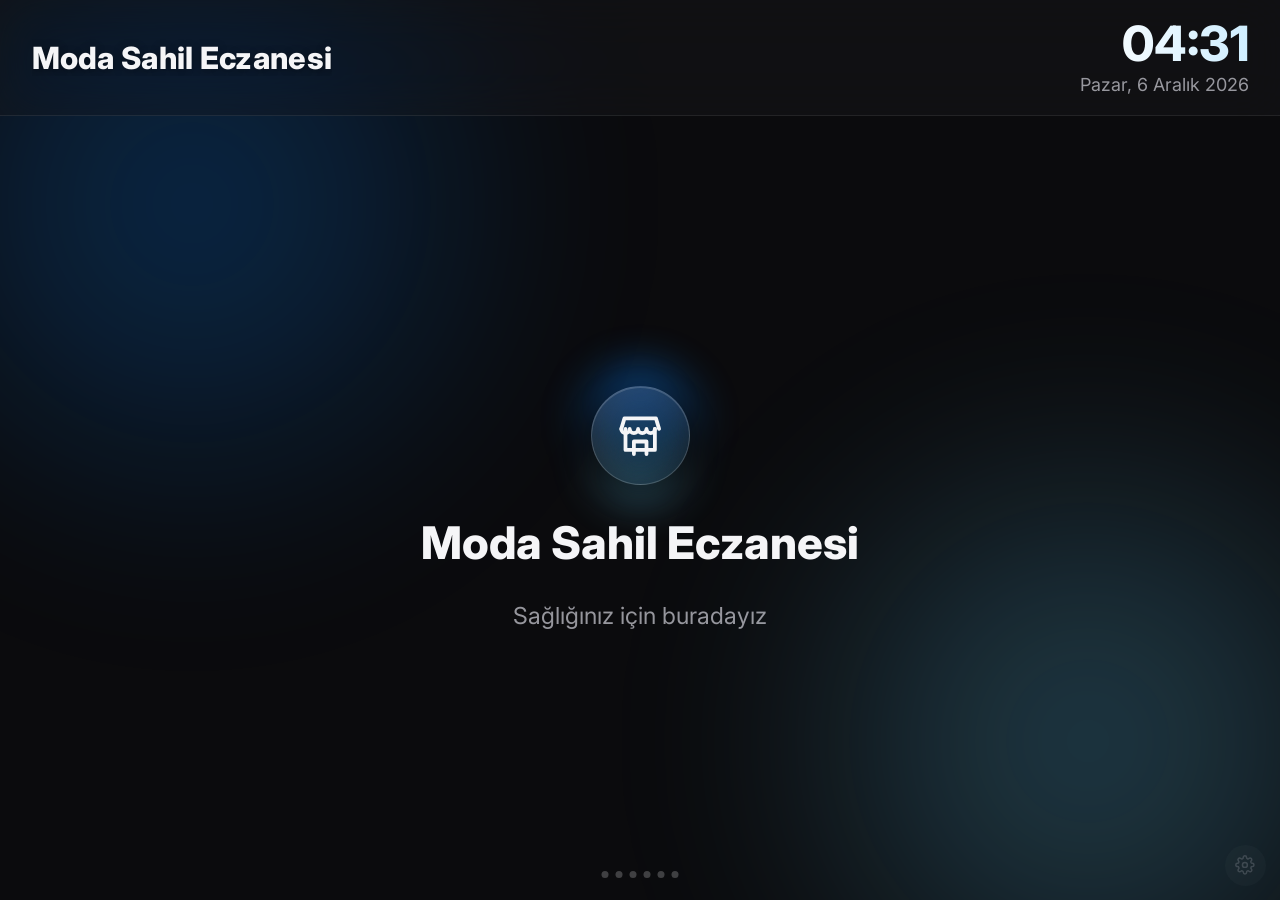
==== commit aa49a15a: "Tum emojileri vektor SVG ikonlarla degistir (hava durumu ay/gunes dahil), admin panelindeki kaydirma" ====
--- a/index.html
+++ b/index.html
@@ -1,5 +1,5 @@
 <!DOCTYPE html>
-<html lang="tr">
+<html lang="tr" class="kiosk">
 <head>
 <meta charset="UTF-8" />
 <meta name="viewport" content="width=device-width, initial-scale=1.0" />
@@ -25,10 +25,12 @@
     <div class="stage" id="stage"></div>
     <div class="dots-row" id="dotsRow"></div>
   </div>
-  <a href="admin.html" class="settings-fab" title="Ayarlar">⚙️</a>
+  <a href="admin.html" class="settings-fab" id="settingsFab" title="Ayarlar"></a>
 
   <script src="js/config.js"></script>
   <script src="js/themes.js"></script>
+  <script src="js/icons.js"></script>
+  <script src="js/weather-icons.js"></script>
   <script src="js/health-tips.js"></script>
   <script src="js/promos.js"></script>
   <script src="js/display.js"></script>
--- a/css/style.css
+++ b/css/style.css
@@ -18,14 +18,20 @@
 html, body {
   margin: 0;
   padding: 0;
-  height: 100%;
+  min-height: 100%;
   width: 100%;
-  overflow: hidden;
-  overscroll-behavior: none;
   background: var(--bg-0);
   color: var(--text);
   font-family: -apple-system, BlinkMacSystemFont, 'Inter', 'SF Pro Display', 'Segoe UI', Roboto, system-ui, sans-serif;
   -webkit-font-smoothing: antialiased;
+}
+
+/* Sadece kiosk ekranında (index.html) kaydırma/zoom tamamen kapalı;
+   admin.html normal şekilde kaydırılabilir kalır. */
+html.kiosk, html.kiosk body {
+  height: 100%;
+  overflow: hidden;
+  overscroll-behavior: none;
   touch-action: none;
 }
 
@@ -348,11 +354,28 @@
   opacity: 0.7;
 }
 
-/* hava durumu */
-.weather-slide { gap: clamp(6px, 1.1vh, 14px); }
-
-.weather-temp {
-  font-size: clamp(48px, 11vh, 108px);
+/* hava durumu — iPhone tarzı tam görünüm */
+.weather-slide-v2 {
+  width: 100%;
+  height: 100%;
+  display: flex;
+  flex-direction: column;
+  align-items: center;
+  justify-content: space-between;
+  padding: clamp(4px, 0.8vh, 10px) 0;
+  gap: clamp(4px, 1vh, 12px);
+}
+
+.ws-header {
+  display: flex;
+  flex-direction: column;
+  align-items: center;
+  gap: 0;
+  flex: 0 0 auto;
+}
+
+.ws-temp {
+  font-size: clamp(40px, 9vh, 92px);
   font-weight: 700;
   line-height: 1;
   background: linear-gradient(100deg, #ffffff 30%, rgba(var(--accent2-rgb), 0.9) 45%, #ffffff 60%);
@@ -361,7 +384,6 @@
   background-clip: text;
   color: transparent;
   animation: shine 6s ease-in-out infinite;
-  margin-top: -0.4vh;
 }
 
 @keyframes shine {
@@ -370,67 +392,118 @@
   100% { background-position: -60% 0; }
 }
 
-.weather-label {
-  font-size: clamp(14px, 2.3vh, 22px);
+.ws-cond { font-size: clamp(13px, 2vh, 20px); color: var(--text-dim); }
+.ws-hilo { font-size: clamp(12px, 1.8vh, 17px); color: var(--text-dim); opacity: 0.85; margin-top: 2px; }
+
+.ws-summary {
+  font-size: clamp(12px, 1.7vh, 16px);
   color: var(--text-dim);
-  margin-top: -0.6vh;
-}
-
-/* hissedilen / nem satırı */
-.weather-stats {
-  display: flex;
-  align-items: center;
-  gap: clamp(14px, 2.2vw, 28px);
+  text-align: center;
+  max-width: min(92vw, 520px);
   background: var(--card-bg);
   border: 1px solid var(--card-border);
   backdrop-filter: var(--glass-blur);
   -webkit-backdrop-filter: var(--glass-blur);
-  padding: clamp(8px, 1.2vh, 14px) clamp(20px, 3vw, 32px);
-  border-radius: 999px;
-}
-
-.w-stat { display: flex; flex-direction: column; align-items: center; gap: 2px; }
-.w-stat-label { font-size: clamp(10px, 1.5vh, 13px); color: var(--text-dim); text-transform: uppercase; letter-spacing: 0.5px; }
-.w-stat-value { font-size: clamp(15px, 2.2vh, 20px); font-weight: 700; }
-.w-stat-sep { width: 1px; height: clamp(20px, 3vh, 30px); background: rgba(255,255,255,0.15); }
-
-/* 5-6 günlük tahmin şeridi */
-.forecast-strip {
-  display: flex;
-  justify-content: center;
-  gap: clamp(4px, 1vw, 14px);
+  padding: clamp(8px, 1.3vh, 12px) clamp(16px, 2.6vw, 24px);
+  border-radius: 16px;
+  line-height: 1.4;
+  flex: 0 0 auto;
+}
+
+/* saatlik satır */
+.ws-hourly {
+  display: flex;
+  justify-content: space-between;
+  gap: clamp(2px, 0.8vw, 10px);
   background: var(--card-bg);
   border: 1px solid var(--card-border);
   backdrop-filter: var(--glass-blur);
   -webkit-backdrop-filter: var(--glass-blur);
-  border-radius: 22px;
-  padding: clamp(10px, 1.6vh, 18px) clamp(8px, 1.4vw, 16px);
-  max-width: 96vw;
+  border-radius: 16px;
+  padding: clamp(8px, 1.3vh, 14px) clamp(6px, 1.2vw, 14px);
+  width: min(94vw, 620px);
+  flex: 0 0 auto;
+}
+
+.wh-item { display: flex; flex-direction: column; align-items: center; gap: 4px; flex: 1; }
+.wh-time { font-size: clamp(10px, 1.5vh, 13px); color: var(--text-dim); }
+.wh-icon { width: clamp(22px, 3.4vh, 30px); height: clamp(22px, 3.4vh, 30px); }
+.wh-temp { font-size: clamp(12px, 1.8vh, 16px); font-weight: 700; }
+
+/* günlük liste (gradyan bar) */
+.ws-daily {
+  display: flex;
+  flex-direction: column;
+  width: min(94vw, 620px);
+  background: var(--card-bg);
+  border: 1px solid var(--card-border);
+  backdrop-filter: var(--glass-blur);
+  -webkit-backdrop-filter: var(--glass-blur);
+  border-radius: 18px;
+  padding: clamp(4px, 0.6vh, 8px) clamp(14px, 2.4vw, 22px);
+  flex: 1 1 auto;
+  justify-content: space-evenly;
+  min-height: 0;
   overflow: hidden;
 }
 
-.forecast-day {
-  display: flex;
-  flex-direction: column;
-  align-items: center;
-  gap: 4px;
-  min-width: clamp(38px, 6.5vw, 60px);
-}
-
-.fd-label { font-size: clamp(10px, 1.5vh, 14px); color: var(--text-dim); font-weight: 600; }
-.fd-icon { font-size: clamp(16px, 2.6vh, 26px); }
-.fd-max { font-size: clamp(12px, 1.9vh, 17px); font-weight: 700; }
-.fd-min { font-size: clamp(10px, 1.6vh, 15px); color: var(--text-dim); }
+.wd-row {
+  display: grid;
+  grid-template-columns: clamp(48px,10vw,72px) clamp(20px,3.6vw,28px) clamp(28px,4.4vw,36px) 1fr clamp(28px,4.4vw,36px);
+  align-items: center;
+  gap: clamp(6px, 1.2vw, 12px);
+  padding: clamp(3px, 0.6vh, 7px) 0;
+}
+
+.wd-day { font-size: clamp(12px, 1.8vh, 16px); font-weight: 600; color: var(--text); }
+.wd-icon { width: clamp(18px, 2.6vh, 24px); height: clamp(18px, 2.6vh, 24px); justify-self: center; }
+
+.wi { width: 100%; height: 100%; display: block; }
+
+/* genel arayüz ikonları (settings, pin, phone, store, pill, save...) — emoji yerine kullanılır */
+.ui-icon {
+  width: 1em;
+  height: 1em;
+  vertical-align: -0.15em;
+  flex-shrink: 0;
+}
+
+.inline-icon {
+  display: inline-flex;
+  align-items: center;
+  margin-right: 0.4em;
+  vertical-align: -0.1em;
+}
+.wd-min { font-size: clamp(11px, 1.7vh, 15px); color: var(--text-dim); text-align: right; }
+.wd-max { font-size: clamp(11px, 1.7vh, 15px); font-weight: 700; text-align: right; }
+
+.wd-track {
+  position: relative;
+  height: 4px;
+  border-radius: 3px;
+  background: rgba(255,255,255,0.12);
+}
+
+.wd-fill {
+  position: absolute;
+  top: 0; bottom: 0;
+  border-radius: 3px;
+  background: linear-gradient(90deg, #5ad1ff, #ffd166, #ff6b5a);
+}
+.cond-fill-clear, .cond-fill-partly { background: linear-gradient(90deg, #7cc9ff, #ffd166); }
+.cond-fill-cloudy, .cond-fill-fog { background: linear-gradient(90deg, #9fb4c7, #c7d3dd); }
+.cond-fill-rain { background: linear-gradient(90deg, #4f8fdb, #7cc9ff); }
+.cond-fill-snow { background: linear-gradient(90deg, #bcdcff, #ffffff); }
+.cond-fill-thunder { background: linear-gradient(90deg, #6a5acd, #a685e2); }
 
 /* ---- animasyonlu hava durumu ikonu ---- */
 .weather-icon {
   position: relative;
-  width: clamp(84px, 13vh, 150px);
-  height: clamp(84px, 13vh, 150px);
-  margin-bottom: 2px;
-}
-
-.w-sun, .w-cloud, .w-fog, .w-bolt, .w-rain, .w-snow { display: none; }
+  width: clamp(64px, 9.5vh, 108px);
+  height: clamp(64px, 9.5vh, 108px);
+}
+
+.w-sun, .w-moon, .w-cloud, .w-fog, .w-bolt, .w-rain, .w-snow { display: none; }
 
 .w-sun {
   position: absolute;
@@ -456,6 +529,31 @@
 @keyframes sunPulse {
   0%, 100% { transform: scale(1); }
   50% { transform: scale(1.06); }
+}
+
+.w-moon {
+  position: absolute;
+  inset: 10%;
+  border-radius: 50%;
+  background: radial-gradient(circle at 32% 28%, #f2f5fb, #c7d2e0 75%);
+  box-shadow: 0 0 26px 4px rgba(199, 210, 224, 0.45);
+  overflow: hidden;
+  animation: sunPulse 5s ease-in-out infinite;
+}
+.w-moon::before {
+  content: '';
+  position: absolute;
+  inset: 0;
+  border-radius: 50%;
+  background: radial-gradient(circle at 68% 32%, rgba(0,0,0,0.55) 42%, transparent 44%);
+}
+.w-moon::after {
+  content: '';
+  position: absolute;
+  top: 18%; left: 20%;
+  width: 12%; height: 12%;
+  border-radius: 50%;
+  background: rgba(160, 172, 190, 0.5);
 }
 
 .w-cloud {
@@ -526,10 +624,12 @@
   bottom: 6%;
   left: 50%;
   transform: translateX(-50%);
-  font-size: clamp(20px, 3.4vh, 34px);
+  width: clamp(20px, 3.4vh, 34px);
+  height: clamp(20px, 3.4vh, 34px);
   z-index: 3;
   animation: boltFlash 2.6s ease-in-out infinite;
 }
+.w-bolt svg { width: 100%; height: 100%; display: block; filter: drop-shadow(0 0 6px rgba(255,209,102,0.7)); }
 @keyframes boltFlash {
   0%, 40%, 100% { opacity: 0; }
   42%, 46% { opacity: 1; }
@@ -598,9 +698,25 @@
 /* koşula göre parçaları göster */
 .cond-clear .w-sun { display: block; }
 
-.cond-partly .w-sun { display: block; transform: scale(0.8) translate(10%, -10%); }
-.cond-partly .w-cloud1 { display: block; animation: cloudDrift1 7s ease-in-out infinite; }
-.cond-partly .w-cloud2 { display: block; animation: cloudDrift2 8s ease-in-out infinite; }
+/* güneş sağ üstte küçük, bulut sol altta — Apple'daki gibi hafif kesişerek, yüz gibi görünen tam üst üste binmeyi önler */
+.cond-partly .w-sun {
+  display: block;
+  inset: auto;
+  top: -4%;
+  right: -4%;
+  width: 54%;
+  height: 54%;
+  animation: sunPulse 4s ease-in-out infinite;
+}
+.cond-partly .w-cloud1 {
+  display: block;
+  width: 78%;
+  height: 46%;
+  left: 4%;
+  bottom: 4%;
+  z-index: 2;
+  animation: cloudDrift1 7s ease-in-out infinite;
+}
 
 .cond-cloudy .w-cloud1 { display: block; animation: cloudDrift1 7s ease-in-out infinite; }
 .cond-cloudy .w-cloud2 { display: block; animation: cloudDrift2 8s ease-in-out infinite; }
@@ -620,6 +736,22 @@
 .cond-thunder .w-cloud2 { display: block; animation: cloudDrift2 8s ease-in-out infinite; filter: brightness(0.7); }
 .cond-thunder .w-rain { display: block; }
 .cond-thunder .w-bolt { display: block; }
+
+/* gece: açık/parçalı bulutlulukta güneş yerine ay */
+.is-night.cond-clear .w-sun,
+.is-night.cond-partly .w-sun { display: none; }
+.is-night.cond-clear .w-moon {
+  display: block;
+  inset: 8%;
+}
+.is-night.cond-partly .w-moon {
+  display: block;
+  inset: auto;
+  top: -4%;
+  right: -4%;
+  width: 54%;
+  height: 54%;
+}
 
 /* sağlık ipucu */
 .healthtip-text {
@@ -635,12 +767,30 @@
 .promo-slide { gap: clamp(8px, 1.6vh, 20px); position: relative; padding-bottom: clamp(50px, 8vh, 74px); }
 
 .promo-icon-wrap {
-  width: clamp(140px, 24vh, 260px);
-  height: clamp(140px, 24vh, 260px);
-  filter: drop-shadow(0 14px 30px rgba(0,0,0,0.35));
+  position: relative;
+  width: clamp(150px, 25vh, 250px);
+  height: clamp(150px, 25vh, 250px);
+  filter: drop-shadow(0 16px 34px rgba(0,0,0,0.4));
   animation: iconFloat 5s ease-in-out infinite;
 }
 .promo-icon { width: 100%; height: 100%; }
+.promo-poster-svg { width: 100%; height: 100%; display: block; }
+
+.promo-tag {
+  position: absolute;
+  top: 8%;
+  left: 8%;
+  background: rgba(0,0,0,0.32);
+  backdrop-filter: blur(6px);
+  color: #fff;
+  font-size: clamp(9px, 1.3vh, 12px);
+  font-weight: 800;
+  letter-spacing: 0.6px;
+  padding: 5px 10px;
+  border-radius: 999px;
+  z-index: 2;
+  white-space: nowrap;
+}
 
 .promo-headline {
   font-size: clamp(24px, 4.6vh, 46px);
@@ -698,7 +848,8 @@
   position: absolute;
   top: 6%;
   right: -14%;
-  width: 40%;
+  width: 44%;
+  filter: drop-shadow(0 10px 20px rgba(0,0,0,0.4));
   animation: iconFloat 4s ease-in-out infinite reverse;
 }
 
